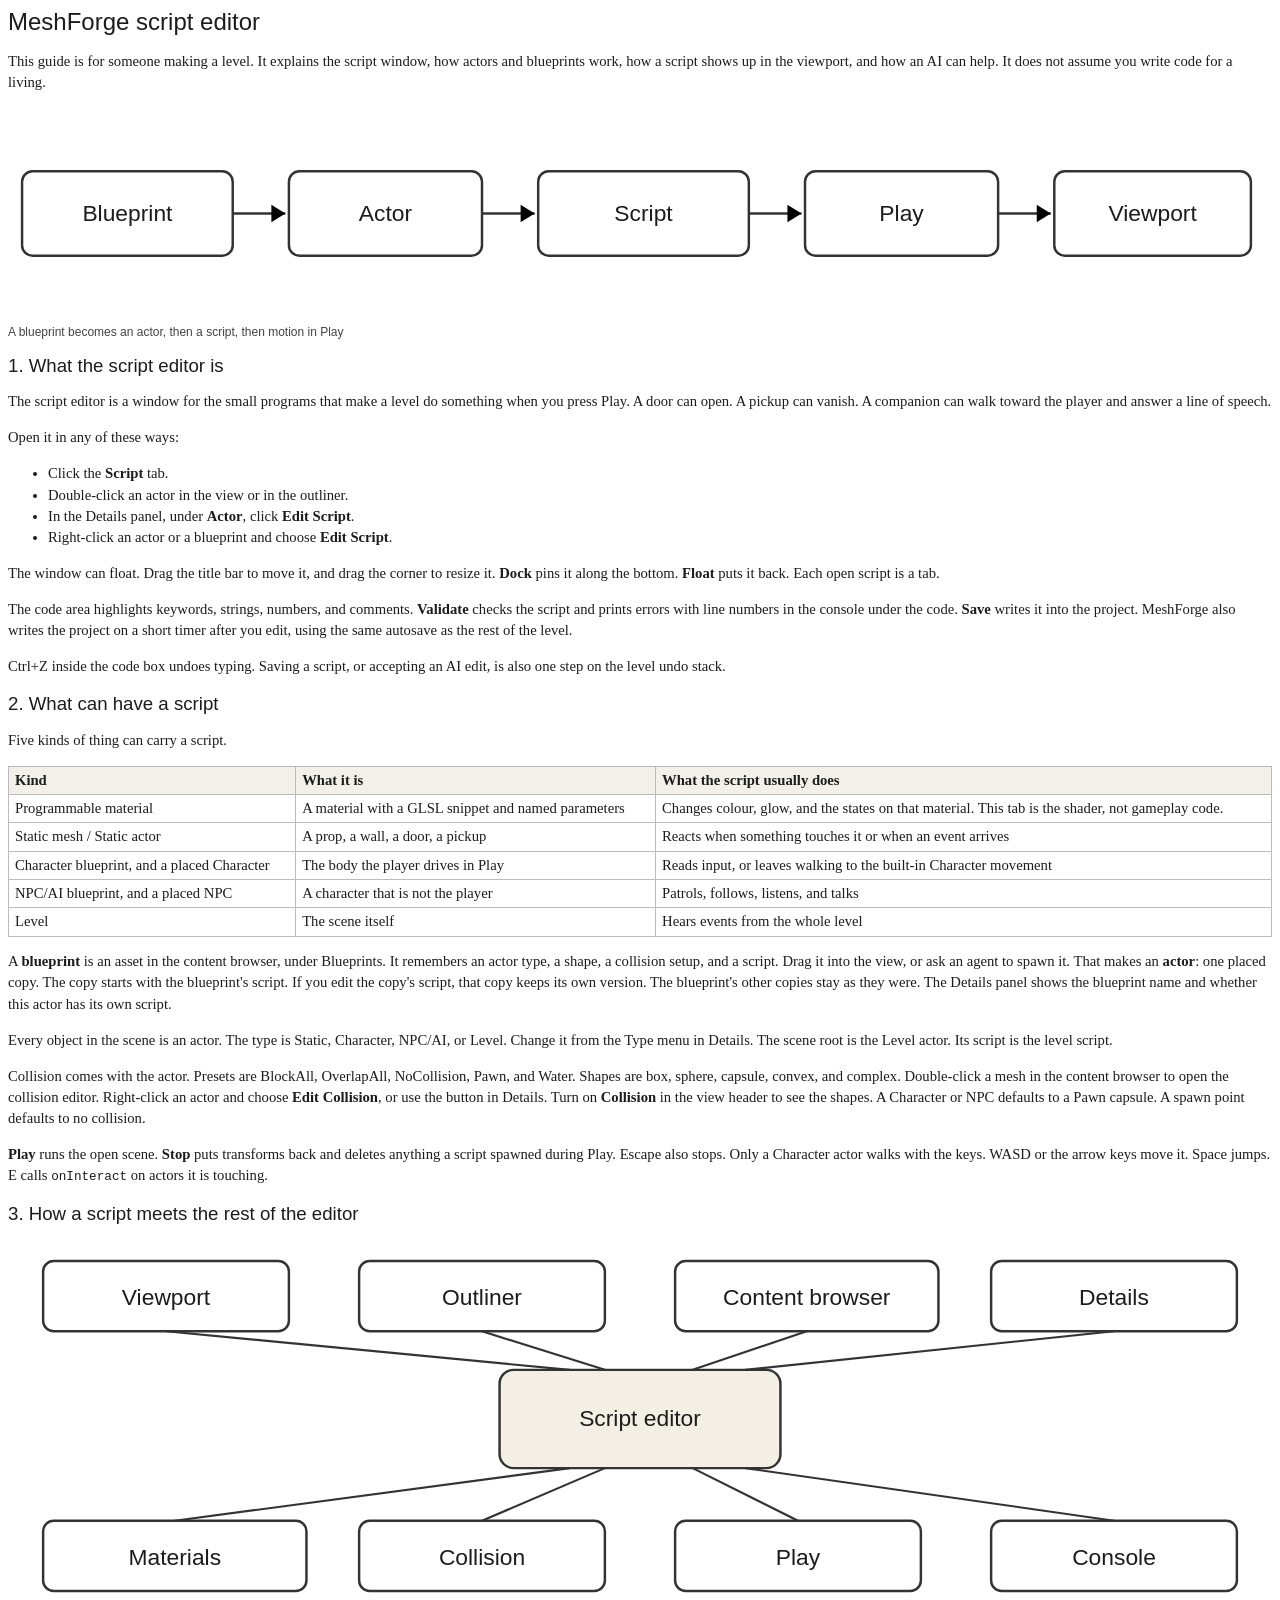
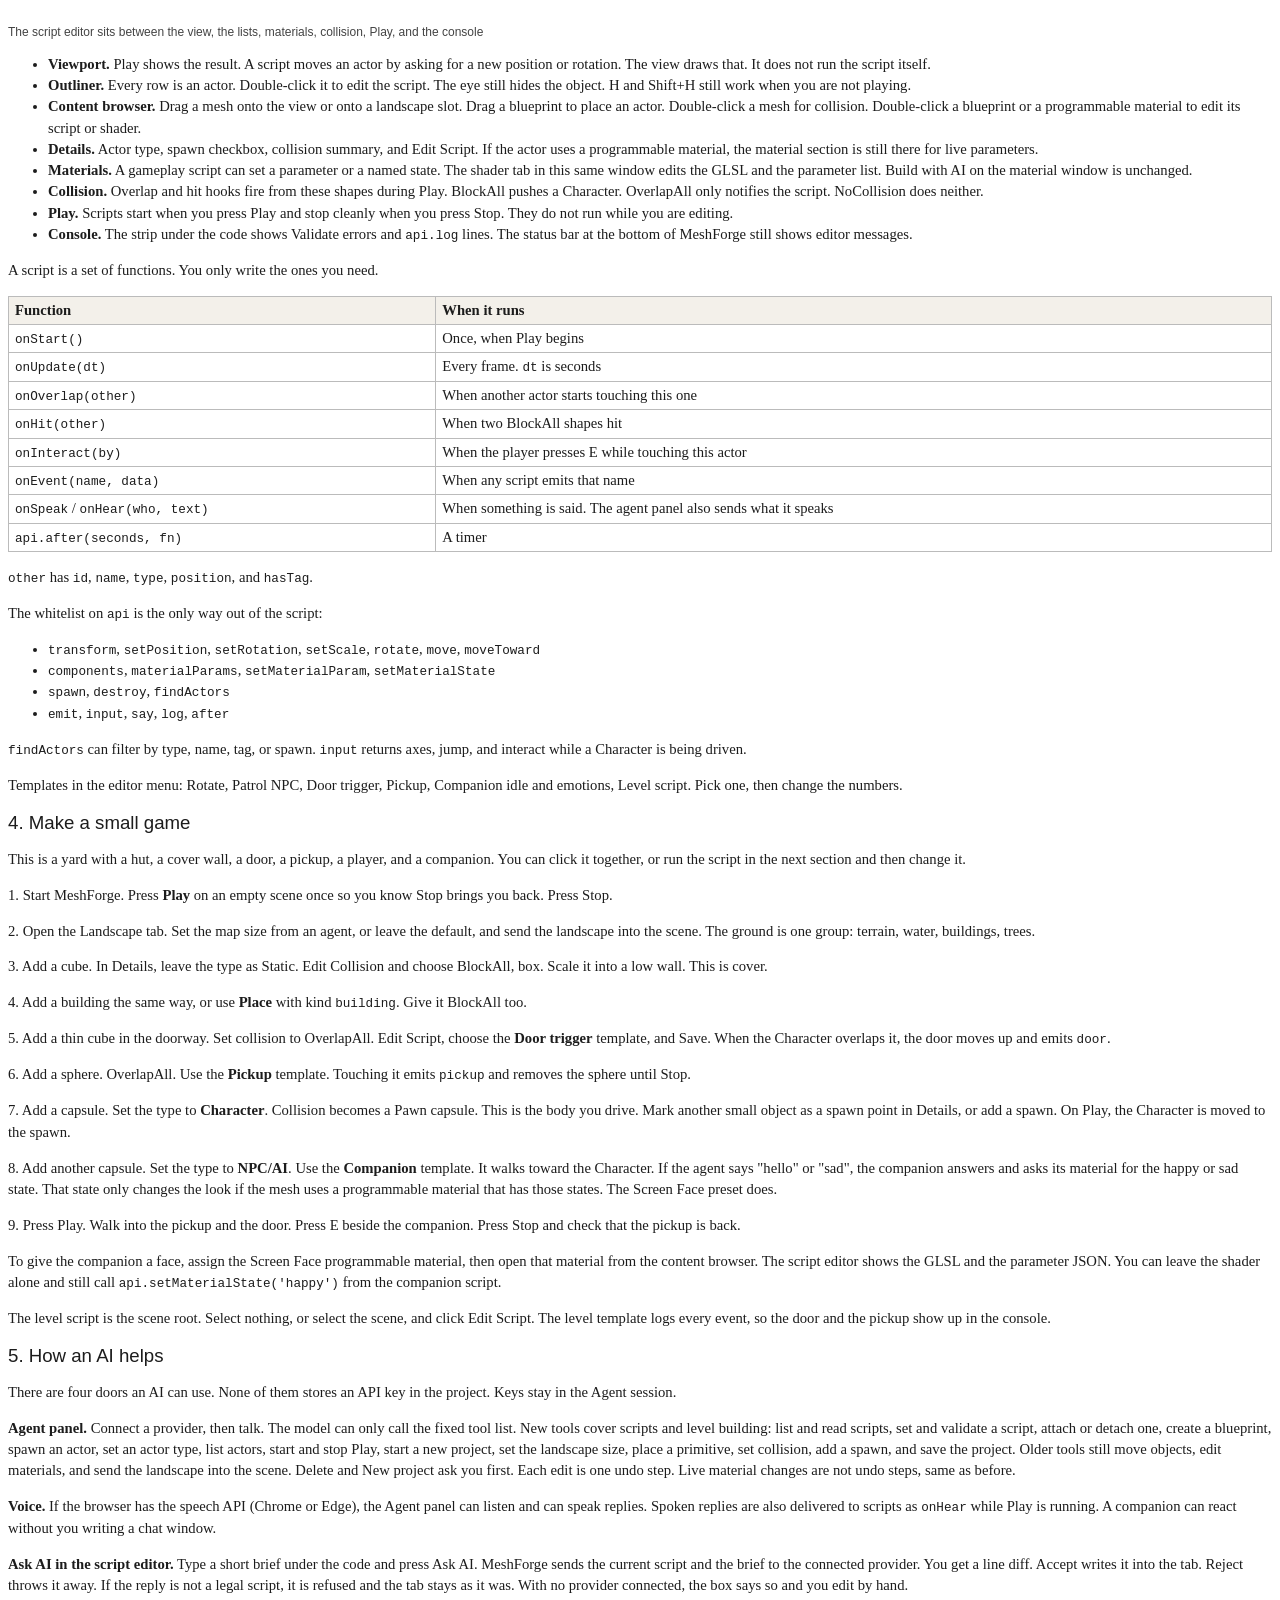
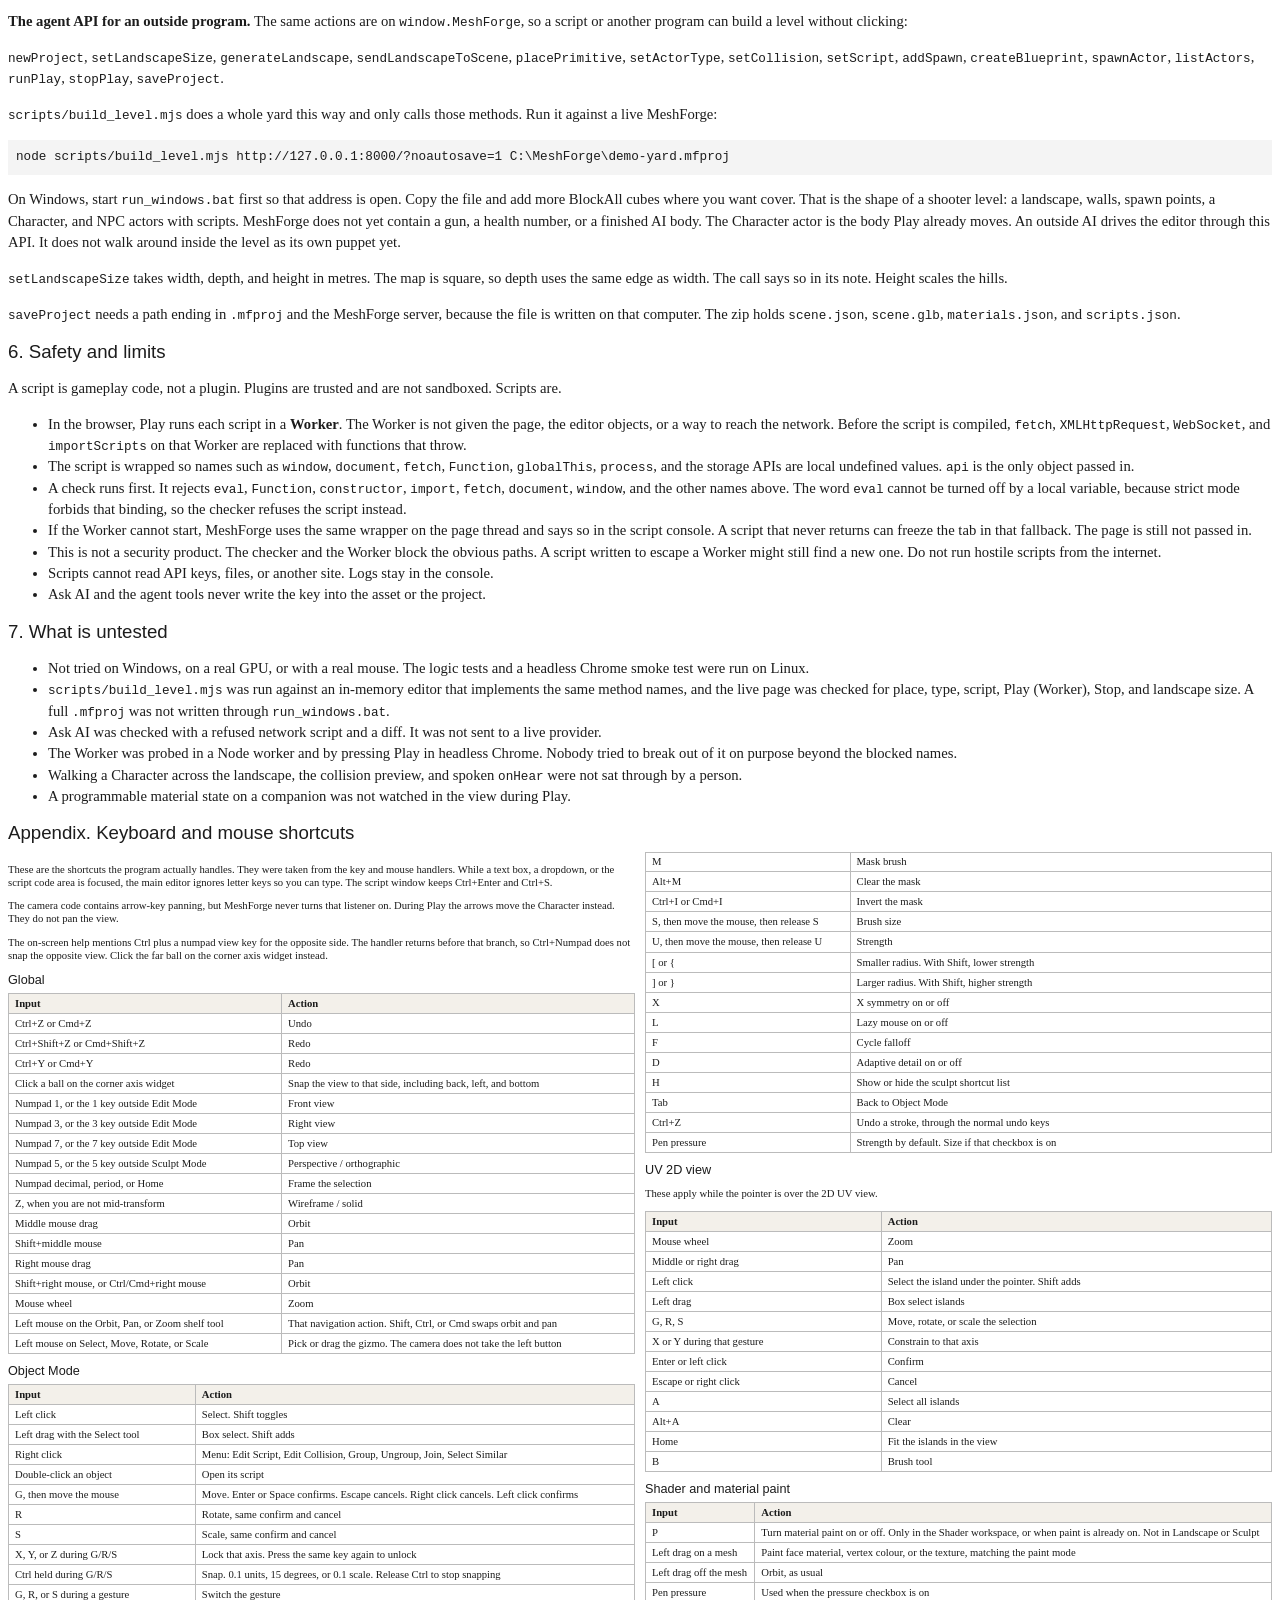
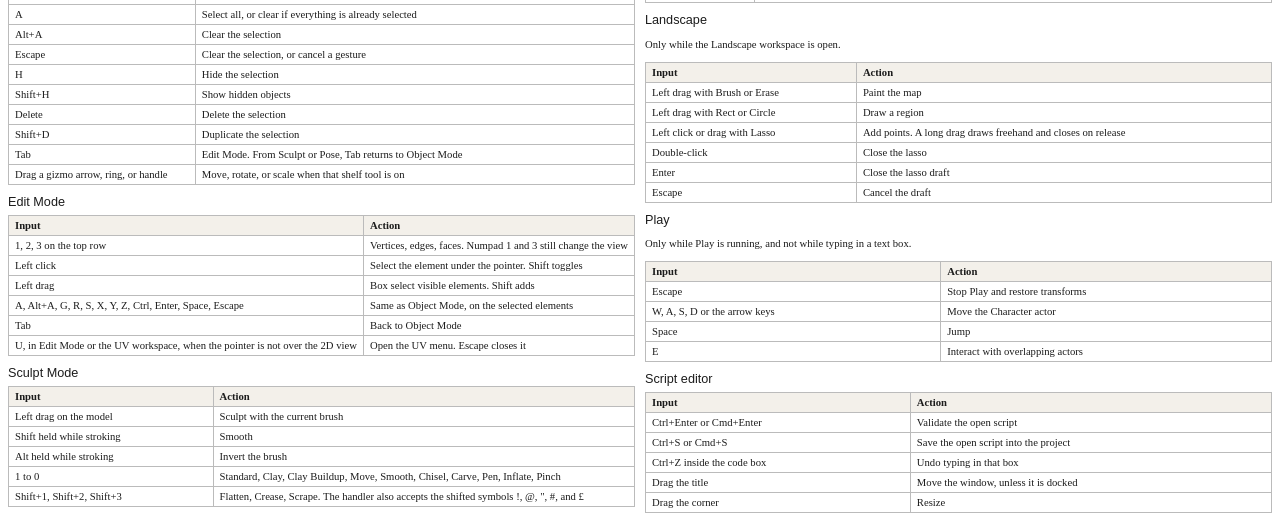
==== meshforge-proto/docs/script-editor-guide.html @ 80028d87 "Add a sandboxed script editor so actors, blueprints, and levels can be scripted. Play runs the scrip" ====
<!doctype html>
<html><head><meta charset="utf-8"><title>MeshForge script editor</title>
<style>
@page { size: A4; margin: 14mm 12mm; }
body { font: 11pt/1.45 Georgia, "Times New Roman", serif; color: #1c1c1c; }
h1 { font: 18pt sans-serif; margin: 0 0 8px; }
h2 { font: 14pt sans-serif; margin: 16px 0 6px; page-break-after: avoid; }
h3 { font: 12pt sans-serif; margin: 10px 0 4px; page-break-after: avoid; }
code, pre { font-family: ui-monospace, monospace; font-size: 9.5pt; }
pre { background: #f4f4f4; padding: 8px; white-space: pre-wrap; }
table { border-collapse: collapse; width: 100%; margin: 6px 0 10px; page-break-inside: avoid; }
th, td { border: 1px solid #bbb; padding: 3px 6px; vertical-align: top; text-align: left; }
th { background: #f3f0ea; }
img { width: 100%; height: auto; }
figure { margin: 8px 0 12px; }
figcaption { font: 9pt sans-serif; color: #444; }
.appendix { page-break-before: always; columns: 2; column-gap: 10px; font-size: 8pt; line-height: 1.22; }
.appendix h1 { column-span: all; font-size: 14pt; }
.appendix h3 { break-after: avoid; font-size: 9.5pt; margin: 6px 0 2px; }
.appendix p, .appendix table { font-size: 8pt; }
.appendix table { page-break-inside: auto; }
.appendix tr { break-inside: avoid; }
</style></head><body><article>
<h1>MeshForge script editor</h1>
<p>This guide is for someone making a level. It explains the script window, how actors and blueprints work, how a script shows up in the viewport, and how an AI can help. It does not assume you write code for a living.</p>
<figure><img src="img/script-flow.svg" alt="A blueprint becomes an actor, then a script, then motion in Play"><figcaption>A blueprint becomes an actor, then a script, then motion in Play</figcaption></figure>
<h2>1. What the script editor is</h2>
<p>The script editor is a window for the small programs that make a level do something when you press Play. A door can open. A pickup can vanish. A companion can walk toward the player and answer a line of speech.</p>
<p>Open it in any of these ways:</p>
<ul>
<li>Click the <strong>Script</strong> tab.</li>
<li>Double-click an actor in the view or in the outliner.</li>
<li>In the Details panel, under <strong>Actor</strong>, click <strong>Edit Script</strong>.</li>
<li>Right-click an actor or a blueprint and choose <strong>Edit Script</strong>.</li>
</ul>
<p>The window can float. Drag the title bar to move it, and drag the corner to resize it. <strong>Dock</strong> pins it along the bottom. <strong>Float</strong> puts it back. Each open script is a tab.</p>
<p>The code area highlights keywords, strings, numbers, and comments. <strong>Validate</strong> checks the script and prints errors with line numbers in the console under the code. <strong>Save</strong> writes it into the project. MeshForge also writes the project on a short timer after you edit, using the same autosave as the rest of the level.</p>
<p>Ctrl+Z inside the code box undoes typing. Saving a script, or accepting an AI edit, is also one step on the level undo stack.</p>
<h2>2. What can have a script</h2>
<p>Five kinds of thing can carry a script.</p>
<table><thead><tr><th>Kind</th><th>What it is</th><th>What the script usually does</th></tr></thead><tbody>
<tr><td>Programmable material</td><td>A material with a GLSL snippet and named parameters</td><td>Changes colour, glow, and the states on that material. This tab is the shader, not gameplay code.</td></tr>
<tr><td>Static mesh / Static actor</td><td>A prop, a wall, a door, a pickup</td><td>Reacts when something touches it or when an event arrives</td></tr>
<tr><td>Character blueprint, and a placed Character</td><td>The body the player drives in Play</td><td>Reads input, or leaves walking to the built-in Character movement</td></tr>
<tr><td>NPC/AI blueprint, and a placed NPC</td><td>A character that is not the player</td><td>Patrols, follows, listens, and talks</td></tr>
<tr><td>Level</td><td>The scene itself</td><td>Hears events from the whole level</td></tr>
</tbody></table>
<p>A <strong>blueprint</strong> is an asset in the content browser, under Blueprints. It remembers an actor type, a shape, a collision setup, and a script. Drag it into the view, or ask an agent to spawn it. That makes an <strong>actor</strong>: one placed copy. The copy starts with the blueprint&#x27;s script. If you edit the copy&#x27;s script, that copy keeps its own version. The blueprint&#x27;s other copies stay as they were. The Details panel shows the blueprint name and whether this actor has its own script.</p>
<p>Every object in the scene is an actor. The type is Static, Character, NPC/AI, or Level. Change it from the Type menu in Details. The scene root is the Level actor. Its script is the level script.</p>
<p>Collision comes with the actor. Presets are BlockAll, OverlapAll, NoCollision, Pawn, and Water. Shapes are box, sphere, capsule, convex, and complex. Double-click a mesh in the content browser to open the collision editor. Right-click an actor and choose <strong>Edit Collision</strong>, or use the button in Details. Turn on <strong>Collision</strong> in the view header to see the shapes. A Character or NPC defaults to a Pawn capsule. A spawn point defaults to no collision.</p>
<p><strong>Play</strong> runs the open scene. <strong>Stop</strong> puts transforms back and deletes anything a script spawned during Play. Escape also stops. Only a Character actor walks with the keys. WASD or the arrow keys move it. Space jumps. E calls <code>onInteract</code> on actors it is touching.</p>
<h2>3. How a script meets the rest of the editor</h2>
<figure><img src="img/script-links.svg" alt="The script editor sits between the view, the lists, materials, collision, Play, and the console"><figcaption>The script editor sits between the view, the lists, materials, collision, Play, and the console</figcaption></figure>
<ul>
<li><strong>Viewport.</strong> Play shows the result. A script moves an actor by asking for a new position or rotation. The view draws that. It does not run the script itself.</li>
<li><strong>Outliner.</strong> Every row is an actor. Double-click it to edit the script. The eye still hides the object. H and Shift+H still work when you are not playing.</li>
<li><strong>Content browser.</strong> Drag a mesh onto the view or onto a landscape slot. Drag a blueprint to place an actor. Double-click a mesh for collision. Double-click a blueprint or a programmable material to edit its script or shader.</li>
<li><strong>Details.</strong> Actor type, spawn checkbox, collision summary, and Edit Script. If the actor uses a programmable material, the material section is still there for live parameters.</li>
<li><strong>Materials.</strong> A gameplay script can set a parameter or a named state. The shader tab in this same window edits the GLSL and the parameter list. Build with AI on the material window is unchanged.</li>
<li><strong>Collision.</strong> Overlap and hit hooks fire from these shapes during Play. BlockAll pushes a Character. OverlapAll only notifies the script. NoCollision does neither.</li>
<li><strong>Play.</strong> Scripts start when you press Play and stop cleanly when you press Stop. They do not run while you are editing.</li>
<li><strong>Console.</strong> The strip under the code shows Validate errors and <code>api.log</code> lines. The status bar at the bottom of MeshForge still shows editor messages.</li>
</ul>
<p>A script is a set of functions. You only write the ones you need.</p>
<table><thead><tr><th>Function</th><th>When it runs</th></tr></thead><tbody>
<tr><td><code>onStart()</code></td><td>Once, when Play begins</td></tr>
<tr><td><code>onUpdate(dt)</code></td><td>Every frame. <code>dt</code> is seconds</td></tr>
<tr><td><code>onOverlap(other)</code></td><td>When another actor starts touching this one</td></tr>
<tr><td><code>onHit(other)</code></td><td>When two BlockAll shapes hit</td></tr>
<tr><td><code>onInteract(by)</code></td><td>When the player presses E while touching this actor</td></tr>
<tr><td><code>onEvent(name, data)</code></td><td>When any script emits that name</td></tr>
<tr><td><code>onSpeak</code> / <code>onHear(who, text)</code></td><td>When something is said. The agent panel also sends what it speaks</td></tr>
<tr><td><code>api.after(seconds, fn)</code></td><td>A timer</td></tr>
</tbody></table>
<p><code>other</code> has <code>id</code>, <code>name</code>, <code>type</code>, <code>position</code>, and <code>hasTag</code>.</p>
<p>The whitelist on <code>api</code> is the only way out of the script:</p>
<ul>
<li><code>transform</code>, <code>setPosition</code>, <code>setRotation</code>, <code>setScale</code>, <code>rotate</code>, <code>move</code>, <code>moveToward</code></li>
<li><code>components</code>, <code>materialParams</code>, <code>setMaterialParam</code>, <code>setMaterialState</code></li>
<li><code>spawn</code>, <code>destroy</code>, <code>findActors</code></li>
<li><code>emit</code>, <code>input</code>, <code>say</code>, <code>log</code>, <code>after</code></li>
</ul>
<p><code>findActors</code> can filter by type, name, tag, or spawn. <code>input</code> returns axes, jump, and interact while a Character is being driven.</p>
<p>Templates in the editor menu: Rotate, Patrol NPC, Door trigger, Pickup, Companion idle and emotions, Level script. Pick one, then change the numbers.</p>
<h2>4. Make a small game</h2>
<p>This is a yard with a hut, a cover wall, a door, a pickup, a player, and a companion. You can click it together, or run the script in the next section and then change it.</p>
<p>1. Start MeshForge. Press <strong>Play</strong> on an empty scene once so you know Stop brings you back. Press Stop.</p>
<p>2. Open the Landscape tab. Set the map size from an agent, or leave the default, and send the landscape into the scene. The ground is one group: terrain, water, buildings, trees.</p>
<p>3. Add a cube. In Details, leave the type as Static. Edit Collision and choose BlockAll, box. Scale it into a low wall. This is cover.</p>
<p>4. Add a building the same way, or use <strong>Place</strong> with kind <code>building</code>. Give it BlockAll too.</p>
<p>5. Add a thin cube in the doorway. Set collision to OverlapAll. Edit Script, choose the <strong>Door trigger</strong> template, and Save. When the Character overlaps it, the door moves up and emits <code>door</code>.</p>
<p>6. Add a sphere. OverlapAll. Use the <strong>Pickup</strong> template. Touching it emits <code>pickup</code> and removes the sphere until Stop.</p>
<p>7. Add a capsule. Set the type to <strong>Character</strong>. Collision becomes a Pawn capsule. This is the body you drive. Mark another small object as a spawn point in Details, or add a spawn. On Play, the Character is moved to the spawn.</p>
<p>8. Add another capsule. Set the type to <strong>NPC/AI</strong>. Use the <strong>Companion</strong> template. It walks toward the Character. If the agent says &quot;hello&quot; or &quot;sad&quot;, the companion answers and asks its material for the happy or sad state. That state only changes the look if the mesh uses a programmable material that has those states. The Screen Face preset does.</p>
<p>9. Press Play. Walk into the pickup and the door. Press E beside the companion. Press Stop and check that the pickup is back.</p>
<p>To give the companion a face, assign the Screen Face programmable material, then open that material from the content browser. The script editor shows the GLSL and the parameter JSON. You can leave the shader alone and still call <code>api.setMaterialState(&#x27;happy&#x27;)</code> from the companion script.</p>
<p>The level script is the scene root. Select nothing, or select the scene, and click Edit Script. The level template logs every event, so the door and the pickup show up in the console.</p>
<h2>5. How an AI helps</h2>
<p>There are four doors an AI can use. None of them stores an API key in the project. Keys stay in the Agent session.</p>
<p><strong>Agent panel.</strong> Connect a provider, then talk. The model can only call the fixed tool list. New tools cover scripts and level building: list and read scripts, set and validate a script, attach or detach one, create a blueprint, spawn an actor, set an actor type, list actors, start and stop Play, start a new project, set the landscape size, place a primitive, set collision, add a spawn, and save the project. Older tools still move objects, edit materials, and send the landscape into the scene. Delete and New project ask you first. Each edit is one undo step. Live material changes are not undo steps, same as before.</p>
<p><strong>Voice.</strong> If the browser has the speech API (Chrome or Edge), the Agent panel can listen and can speak replies. Spoken replies are also delivered to scripts as <code>onHear</code> while Play is running. A companion can react without you writing a chat window.</p>
<p><strong>Ask AI in the script editor.</strong> Type a short brief under the code and press Ask AI. MeshForge sends the current script and the brief to the connected provider. You get a line diff. Accept writes it into the tab. Reject throws it away. If the reply is not a legal script, it is refused and the tab stays as it was. With no provider connected, the box says so and you edit by hand.</p>
<p><strong>The agent API for an outside program.</strong> The same actions are on <code>window.MeshForge</code>, so a script or another program can build a level without clicking:</p>
<p><code>newProject</code>, <code>setLandscapeSize</code>, <code>generateLandscape</code>, <code>sendLandscapeToScene</code>, <code>placePrimitive</code>, <code>setActorType</code>, <code>setCollision</code>, <code>setScript</code>, <code>addSpawn</code>, <code>createBlueprint</code>, <code>spawnActor</code>, <code>listActors</code>, <code>runPlay</code>, <code>stopPlay</code>, <code>saveProject</code>.</p>
<p><code>scripts/build_level.mjs</code> does a whole yard this way and only calls those methods. Run it against a live MeshForge:</p>
<pre>
node scripts/build_level.mjs http://127.0.0.1:8000/?noautosave=1 C:\MeshForge\demo-yard.mfproj
</pre>
<p>On Windows, start <code>run_windows.bat</code> first so that address is open. Copy the file and add more BlockAll cubes where you want cover. That is the shape of a shooter level: a landscape, walls, spawn points, a Character, and NPC actors with scripts. MeshForge does not yet contain a gun, a health number, or a finished AI body. The Character actor is the body Play already moves. An outside AI drives the editor through this API. It does not walk around inside the level as its own puppet yet.</p>
<p><code>setLandscapeSize</code> takes width, depth, and height in metres. The map is square, so depth uses the same edge as width. The call says so in its note. Height scales the hills.</p>
<p><code>saveProject</code> needs a path ending in <code>.mfproj</code> and the MeshForge server, because the file is written on that computer. The zip holds <code>scene.json</code>, <code>scene.glb</code>, <code>materials.json</code>, and <code>scripts.json</code>.</p>
<h2>6. Safety and limits</h2>
<p>A script is gameplay code, not a plugin. Plugins are trusted and are not sandboxed. Scripts are.</p>
<ul>
<li>In the browser, Play runs each script in a <strong>Worker</strong>. The Worker is not given the page, the editor objects, or a way to reach the network. Before the script is compiled, <code>fetch</code>, <code>XMLHttpRequest</code>, <code>WebSocket</code>, and <code>importScripts</code> on that Worker are replaced with functions that throw.</li>
<li>The script is wrapped so names such as <code>window</code>, <code>document</code>, <code>fetch</code>, <code>Function</code>, <code>globalThis</code>, <code>process</code>, and the storage APIs are local undefined values. <code>api</code> is the only object passed in.</li>
<li>A check runs first. It rejects <code>eval</code>, <code>Function</code>, <code>constructor</code>, <code>import</code>, <code>fetch</code>, <code>document</code>, <code>window</code>, and the other names above. The word <code>eval</code> cannot be turned off by a local variable, because strict mode forbids that binding, so the checker refuses the script instead.</li>
<li>If the Worker cannot start, MeshForge uses the same wrapper on the page thread and says so in the script console. A script that never returns can freeze the tab in that fallback. The page is still not passed in.</li>
<li>This is not a security product. The checker and the Worker block the obvious paths. A script written to escape a Worker might still find a new one. Do not run hostile scripts from the internet.</li>
<li>Scripts cannot read API keys, files, or another site. Logs stay in the console.</li>
<li>Ask AI and the agent tools never write the key into the asset or the project.</li>
</ul>
<h2>7. What is untested</h2>
<ul>
<li>Not tried on Windows, on a real GPU, or with a real mouse. The logic tests and a headless Chrome smoke test were run on Linux.</li>
<li><code>scripts/build_level.mjs</code> was run against an in-memory editor that implements the same method names, and the live page was checked for place, type, script, Play (Worker), Stop, and landscape size. A full <code>.mfproj</code> was not written through <code>run_windows.bat</code>.</li>
<li>Ask AI was checked with a refused network script and a diff. It was not sent to a live provider.</li>
<li>The Worker was probed in a Node worker and by pressing Play in headless Chrome. Nobody tried to break out of it on purpose beyond the blocked names.</li>
<li>Walking a Character across the landscape, the collision preview, and spoken <code>onHear</code> were not sat through by a person.</li>
<li>A programmable material state on a companion was not watched in the view during Play.</li>
</ul>
</article><article class="appendix">
<h1>Appendix. Keyboard and mouse shortcuts</h1>
<p>These are the shortcuts the program actually handles. They were taken from the key and mouse handlers. While a text box, a dropdown, or the script code area is focused, the main editor ignores letter keys so you can type. The script window keeps Ctrl+Enter and Ctrl+S.</p>
<p>The camera code contains arrow-key panning, but MeshForge never turns that listener on. During Play the arrows move the Character instead. They do not pan the view.</p>
<p>The on-screen help mentions Ctrl plus a numpad view key for the opposite side. The handler returns before that branch, so Ctrl+Numpad does not snap the opposite view. Click the far ball on the corner axis widget instead.</p>
<h3>Global</h3>
<table><thead><tr><th>Input</th><th>Action</th></tr></thead><tbody>
<tr><td>Ctrl+Z or Cmd+Z</td><td>Undo</td></tr>
<tr><td>Ctrl+Shift+Z or Cmd+Shift+Z</td><td>Redo</td></tr>
<tr><td>Ctrl+Y or Cmd+Y</td><td>Redo</td></tr>
<tr><td>Click a ball on the corner axis widget</td><td>Snap the view to that side, including back, left, and bottom</td></tr>
<tr><td>Numpad 1, or the 1 key outside Edit Mode</td><td>Front view</td></tr>
<tr><td>Numpad 3, or the 3 key outside Edit Mode</td><td>Right view</td></tr>
<tr><td>Numpad 7, or the 7 key outside Edit Mode</td><td>Top view</td></tr>
<tr><td>Numpad 5, or the 5 key outside Sculpt Mode</td><td>Perspective / orthographic</td></tr>
<tr><td>Numpad decimal, period, or Home</td><td>Frame the selection</td></tr>
<tr><td>Z, when you are not mid-transform</td><td>Wireframe / solid</td></tr>
<tr><td>Middle mouse drag</td><td>Orbit</td></tr>
<tr><td>Shift+middle mouse</td><td>Pan</td></tr>
<tr><td>Right mouse drag</td><td>Pan</td></tr>
<tr><td>Shift+right mouse, or Ctrl/Cmd+right mouse</td><td>Orbit</td></tr>
<tr><td>Mouse wheel</td><td>Zoom</td></tr>
<tr><td>Left mouse on the Orbit, Pan, or Zoom shelf tool</td><td>That navigation action. Shift, Ctrl, or Cmd swaps orbit and pan</td></tr>
<tr><td>Left mouse on Select, Move, Rotate, or Scale</td><td>Pick or drag the gizmo. The camera does not take the left button</td></tr>
</tbody></table>
<h3>Object Mode</h3>
<table><thead><tr><th>Input</th><th>Action</th></tr></thead><tbody>
<tr><td>Left click</td><td>Select. Shift toggles</td></tr>
<tr><td>Left drag with the Select tool</td><td>Box select. Shift adds</td></tr>
<tr><td>Right click</td><td>Menu: Edit Script, Edit Collision, Group, Ungroup, Join, Select Similar</td></tr>
<tr><td>Double-click an object</td><td>Open its script</td></tr>
<tr><td>G, then move the mouse</td><td>Move. Enter or Space confirms. Escape cancels. Right click cancels. Left click confirms</td></tr>
<tr><td>R</td><td>Rotate, same confirm and cancel</td></tr>
<tr><td>S</td><td>Scale, same confirm and cancel</td></tr>
<tr><td>X, Y, or Z during G/R/S</td><td>Lock that axis. Press the same key again to unlock</td></tr>
<tr><td>Ctrl held during G/R/S</td><td>Snap. 0.1 units, 15 degrees, or 0.1 scale. Release Ctrl to stop snapping</td></tr>
<tr><td>G, R, or S during a gesture</td><td>Switch the gesture</td></tr>
<tr><td>A</td><td>Select all, or clear if everything is already selected</td></tr>
<tr><td>Alt+A</td><td>Clear the selection</td></tr>
<tr><td>Escape</td><td>Clear the selection, or cancel a gesture</td></tr>
<tr><td>H</td><td>Hide the selection</td></tr>
<tr><td>Shift+H</td><td>Show hidden objects</td></tr>
<tr><td>Delete</td><td>Delete the selection</td></tr>
<tr><td>Shift+D</td><td>Duplicate the selection</td></tr>
<tr><td>Tab</td><td>Edit Mode. From Sculpt or Pose, Tab returns to Object Mode</td></tr>
<tr><td>Drag a gizmo arrow, ring, or handle</td><td>Move, rotate, or scale when that shelf tool is on</td></tr>
</tbody></table>
<h3>Edit Mode</h3>
<table><thead><tr><th>Input</th><th>Action</th></tr></thead><tbody>
<tr><td>1, 2, 3 on the top row</td><td>Vertices, edges, faces. Numpad 1 and 3 still change the view</td></tr>
<tr><td>Left click</td><td>Select the element under the pointer. Shift toggles</td></tr>
<tr><td>Left drag</td><td>Box select visible elements. Shift adds</td></tr>
<tr><td>A, Alt+A, G, R, S, X, Y, Z, Ctrl, Enter, Space, Escape</td><td>Same as Object Mode, on the selected elements</td></tr>
<tr><td>Tab</td><td>Back to Object Mode</td></tr>
<tr><td>U, in Edit Mode or the UV workspace, when the pointer is not over the 2D view</td><td>Open the UV menu. Escape closes it</td></tr>
</tbody></table>
<h3>Sculpt Mode</h3>
<table><thead><tr><th>Input</th><th>Action</th></tr></thead><tbody>
<tr><td>Left drag on the model</td><td>Sculpt with the current brush</td></tr>
<tr><td>Shift held while stroking</td><td>Smooth</td></tr>
<tr><td>Alt held while stroking</td><td>Invert the brush</td></tr>
<tr><td>1 to 0</td><td>Standard, Clay, Clay Buildup, Move, Smooth, Chisel, Carve, Pen, Inflate, Pinch</td></tr>
<tr><td>Shift+1, Shift+2, Shift+3</td><td>Flatten, Crease, Scrape. The handler also accepts the shifted symbols !, @, &quot;, #, and £</td></tr>
<tr><td>M</td><td>Mask brush</td></tr>
<tr><td>Alt+M</td><td>Clear the mask</td></tr>
<tr><td>Ctrl+I or Cmd+I</td><td>Invert the mask</td></tr>
<tr><td>S, then move the mouse, then release S</td><td>Brush size</td></tr>
<tr><td>U, then move the mouse, then release U</td><td>Strength</td></tr>
<tr><td>[ or {</td><td>Smaller radius. With Shift, lower strength</td></tr>
<tr><td>] or }</td><td>Larger radius. With Shift, higher strength</td></tr>
<tr><td>X</td><td>X symmetry on or off</td></tr>
<tr><td>L</td><td>Lazy mouse on or off</td></tr>
<tr><td>F</td><td>Cycle falloff</td></tr>
<tr><td>D</td><td>Adaptive detail on or off</td></tr>
<tr><td>H</td><td>Show or hide the sculpt shortcut list</td></tr>
<tr><td>Tab</td><td>Back to Object Mode</td></tr>
<tr><td>Ctrl+Z</td><td>Undo a stroke, through the normal undo keys</td></tr>
<tr><td>Pen pressure</td><td>Strength by default. Size if that checkbox is on</td></tr>
</tbody></table>
<h3>UV 2D view</h3>
<p>These apply while the pointer is over the 2D UV view.</p>
<table><thead><tr><th>Input</th><th>Action</th></tr></thead><tbody>
<tr><td>Mouse wheel</td><td>Zoom</td></tr>
<tr><td>Middle or right drag</td><td>Pan</td></tr>
<tr><td>Left click</td><td>Select the island under the pointer. Shift adds</td></tr>
<tr><td>Left drag</td><td>Box select islands</td></tr>
<tr><td>G, R, S</td><td>Move, rotate, or scale the selection</td></tr>
<tr><td>X or Y during that gesture</td><td>Constrain to that axis</td></tr>
<tr><td>Enter or left click</td><td>Confirm</td></tr>
<tr><td>Escape or right click</td><td>Cancel</td></tr>
<tr><td>A</td><td>Select all islands</td></tr>
<tr><td>Alt+A</td><td>Clear</td></tr>
<tr><td>Home</td><td>Fit the islands in the view</td></tr>
<tr><td>B</td><td>Brush tool</td></tr>
</tbody></table>
<h3>Shader and material paint</h3>
<table><thead><tr><th>Input</th><th>Action</th></tr></thead><tbody>
<tr><td>P</td><td>Turn material paint on or off. Only in the Shader workspace, or when paint is already on. Not in Landscape or Sculpt</td></tr>
<tr><td>Left drag on a mesh</td><td>Paint face material, vertex colour, or the texture, matching the paint mode</td></tr>
<tr><td>Left drag off the mesh</td><td>Orbit, as usual</td></tr>
<tr><td>Pen pressure</td><td>Used when the pressure checkbox is on</td></tr>
</tbody></table>
<h3>Landscape</h3>
<p>Only while the Landscape workspace is open.</p>
<table><thead><tr><th>Input</th><th>Action</th></tr></thead><tbody>
<tr><td>Left drag with Brush or Erase</td><td>Paint the map</td></tr>
<tr><td>Left drag with Rect or Circle</td><td>Draw a region</td></tr>
<tr><td>Left click or drag with Lasso</td><td>Add points. A long drag draws freehand and closes on release</td></tr>
<tr><td>Double-click</td><td>Close the lasso</td></tr>
<tr><td>Enter</td><td>Close the lasso draft</td></tr>
<tr><td>Escape</td><td>Cancel the draft</td></tr>
</tbody></table>
<h3>Play</h3>
<p>Only while Play is running, and not while typing in a text box.</p>
<table><thead><tr><th>Input</th><th>Action</th></tr></thead><tbody>
<tr><td>Escape</td><td>Stop Play and restore transforms</td></tr>
<tr><td>W, A, S, D or the arrow keys</td><td>Move the Character actor</td></tr>
<tr><td>Space</td><td>Jump</td></tr>
<tr><td>E</td><td>Interact with overlapping actors</td></tr>
</tbody></table>
<h3>Script editor</h3>
<table><thead><tr><th>Input</th><th>Action</th></tr></thead><tbody>
<tr><td>Ctrl+Enter or Cmd+Enter</td><td>Validate the open script</td></tr>
<tr><td>Ctrl+S or Cmd+S</td><td>Save the open script into the project</td></tr>
<tr><td>Ctrl+Z inside the code box</td><td>Undo typing in that box</td></tr>
<tr><td>Drag the title</td><td>Move the window, unless it is docked</td></tr>
<tr><td>Drag the corner</td><td>Resize</td></tr>
</tbody></table>
</article></body></html>
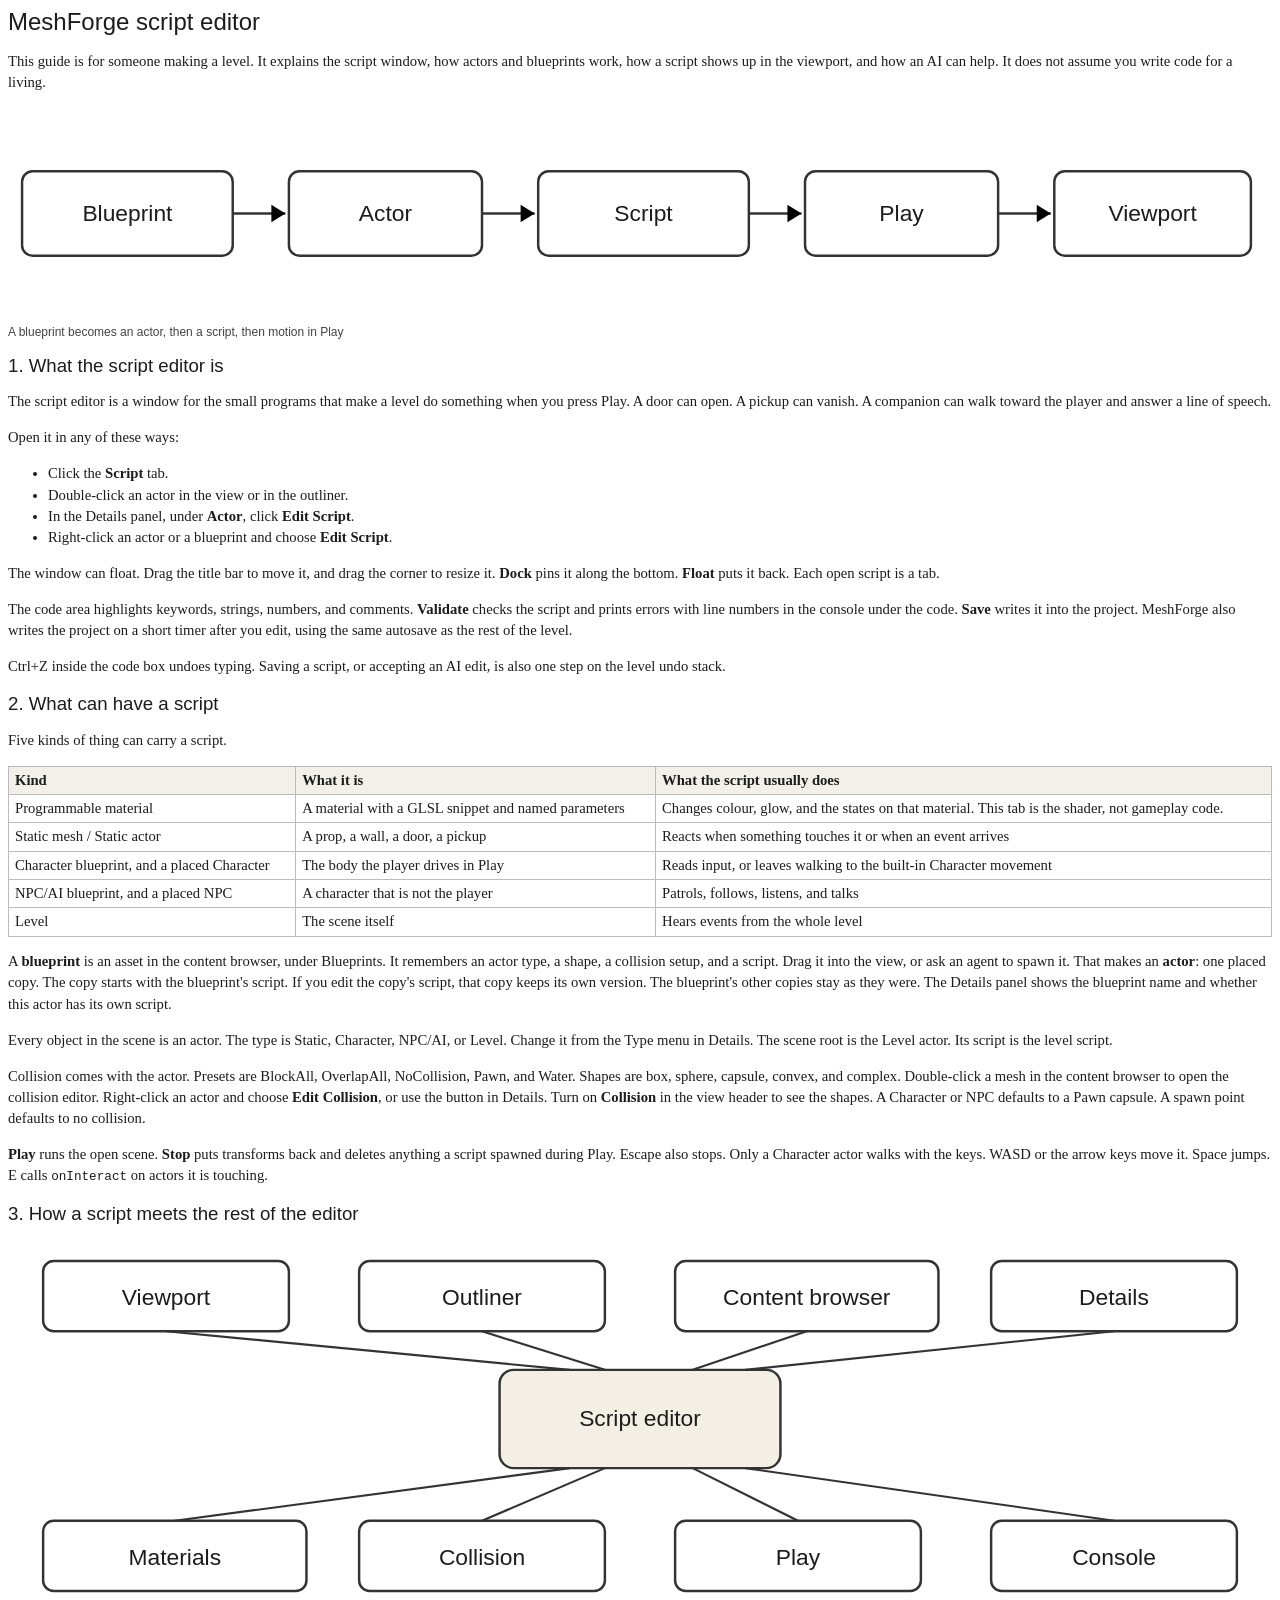
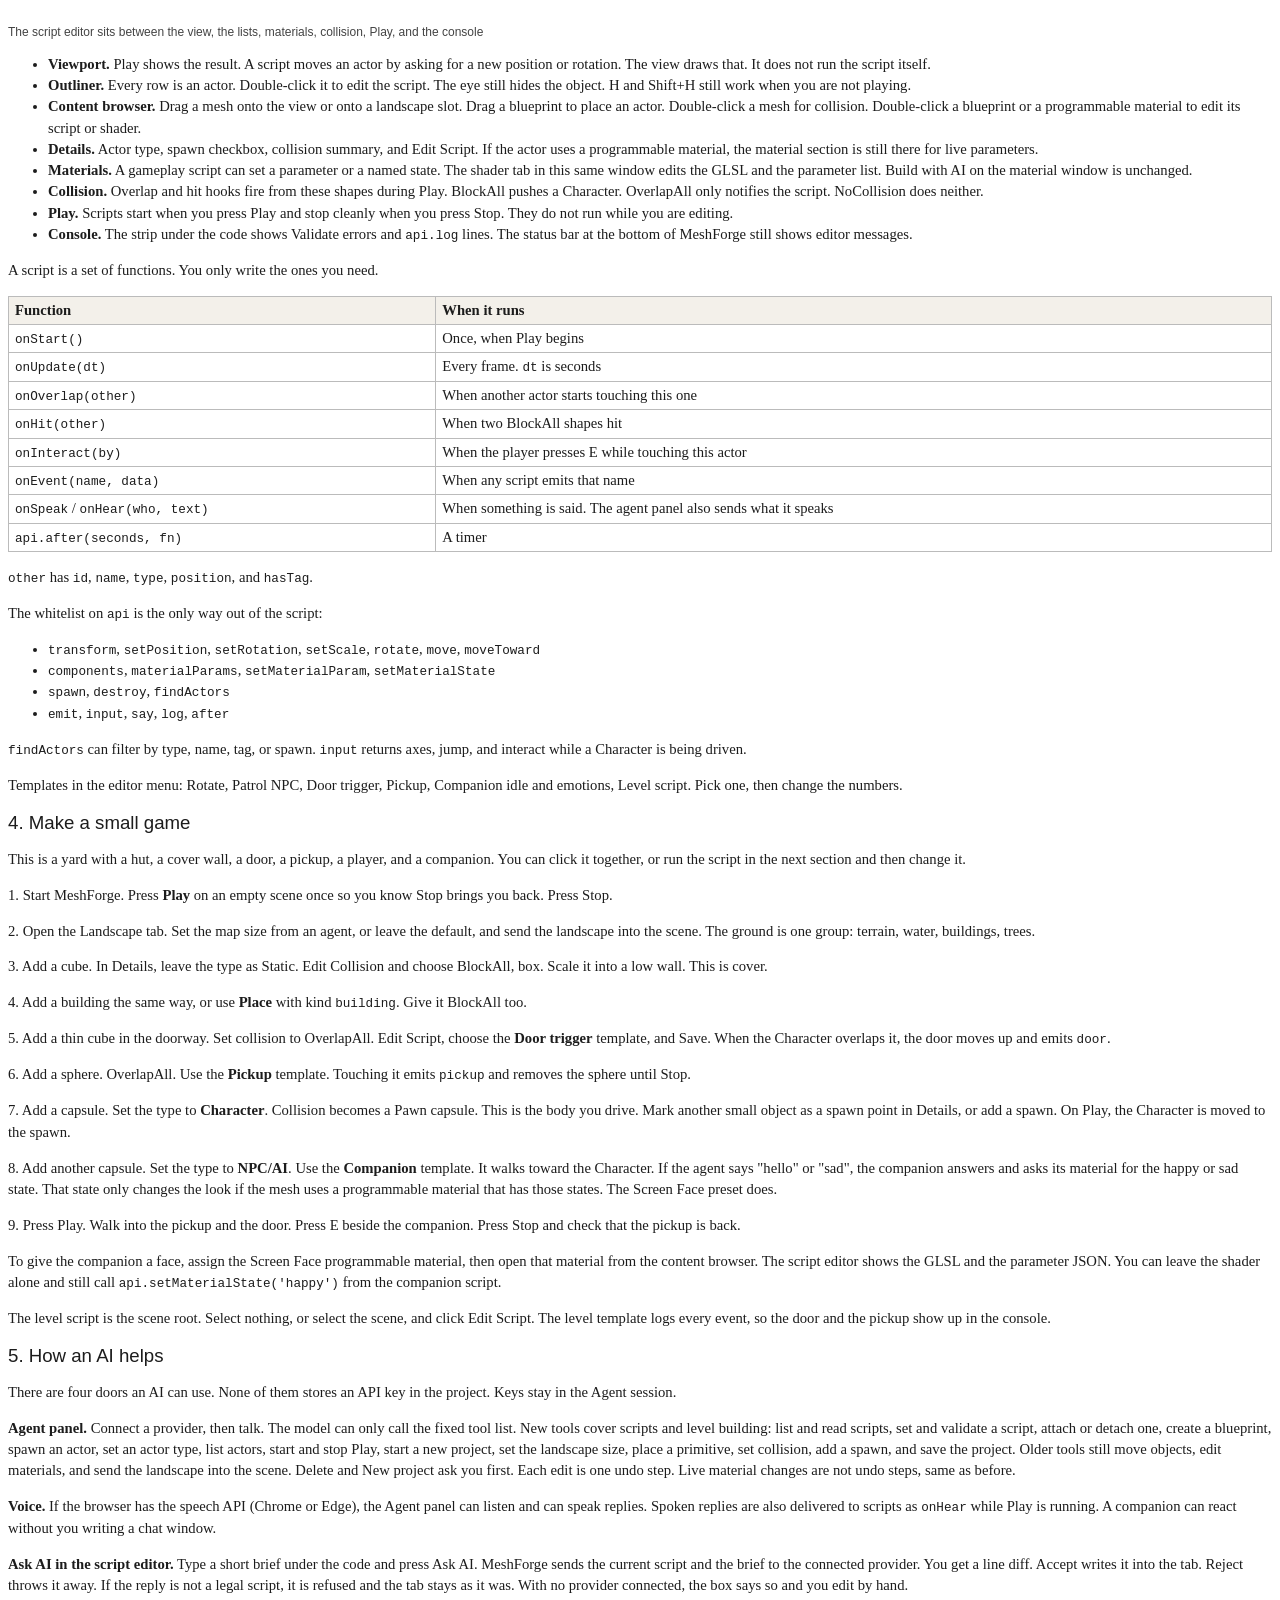
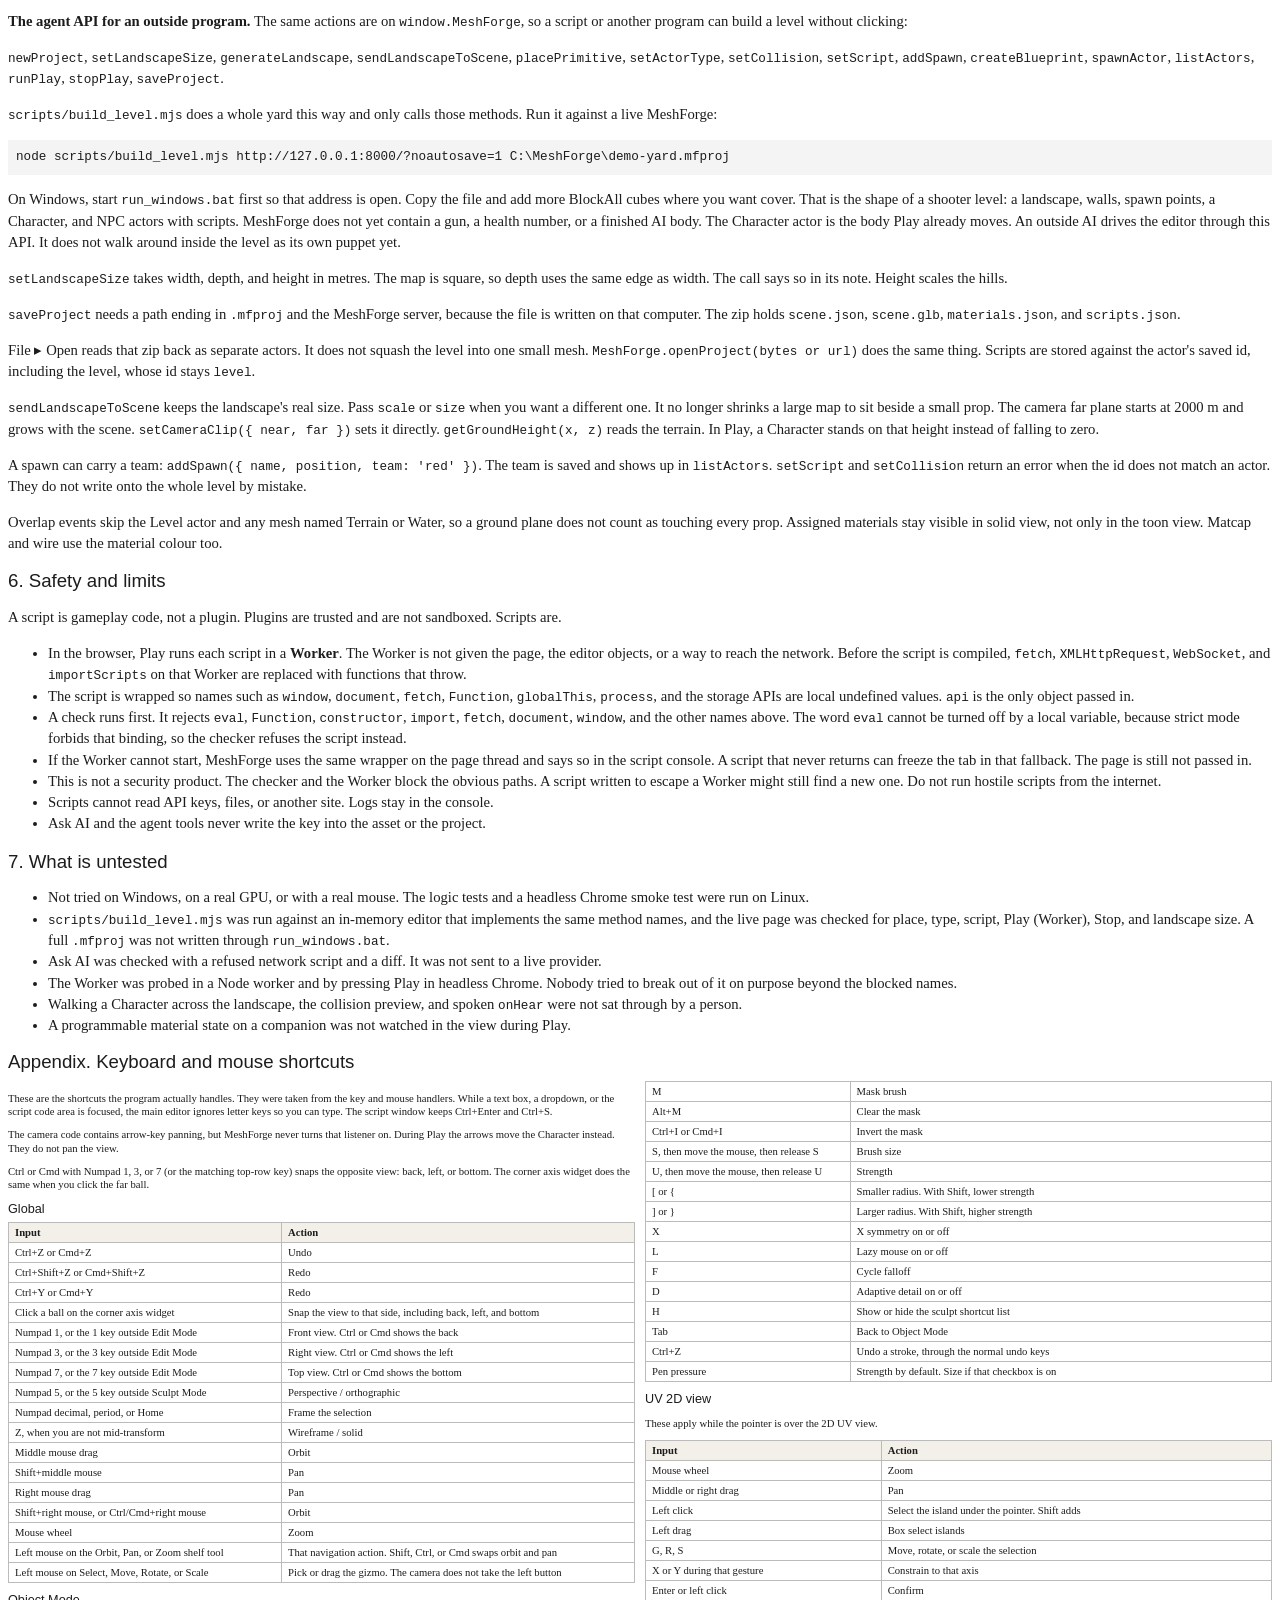
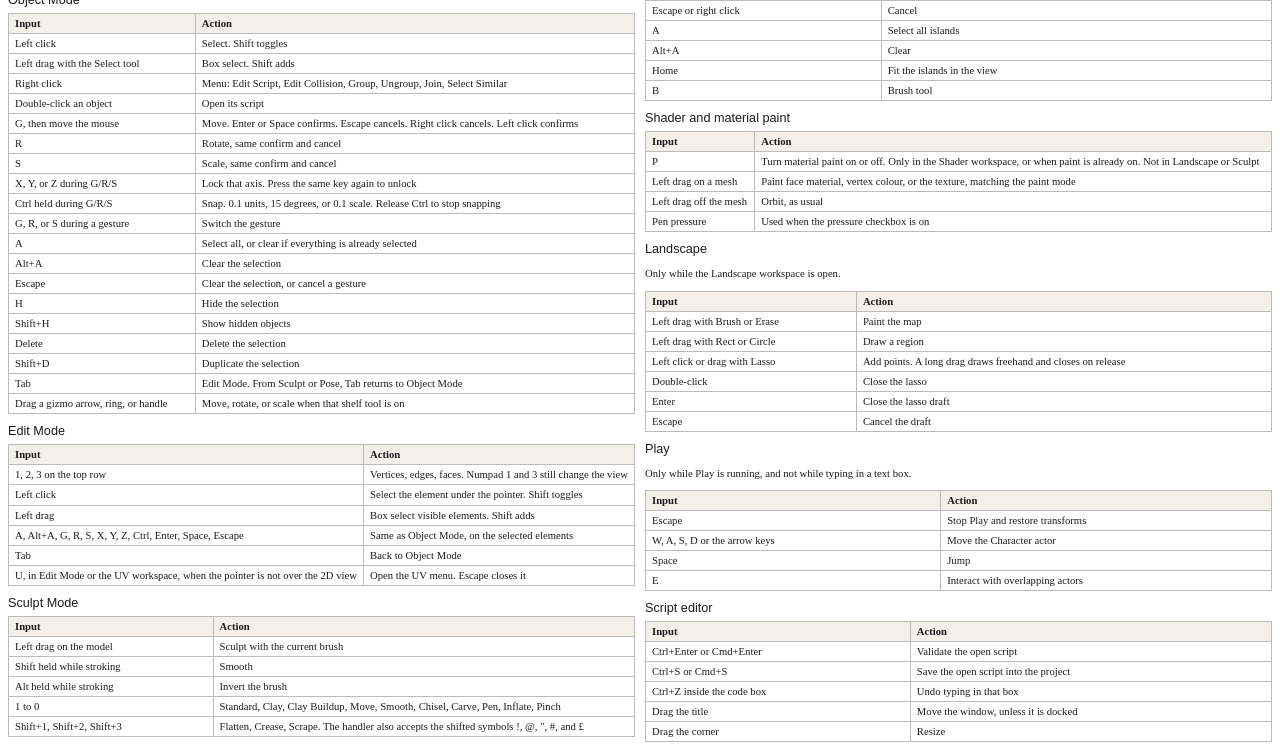
==== commit a4521429: "Fix project reload, Play overlap, and large-level camera and landscape size. Opening a project keeps" ====
--- a/meshforge-proto/docs/script-editor-guide.html
+++ b/meshforge-proto/docs/script-editor-guide.html
@@ -1,14 +1,13 @@
-<!doctype html>
-<html><head><meta charset="utf-8"><title>MeshForge script editor</title>
+<!doctype html><html><head><meta charset="utf-8"><title>MeshForge script editor</title>
 <style>
 @page { size: A4; margin: 14mm 12mm; }
 body { font: 11pt/1.45 Georgia, "Times New Roman", serif; color: #1c1c1c; }
 h1 { font: 18pt sans-serif; margin: 0 0 8px; }
-h2 { font: 14pt sans-serif; margin: 16px 0 6px; page-break-after: avoid; }
-h3 { font: 12pt sans-serif; margin: 10px 0 4px; page-break-after: avoid; }
+h2 { font: 14pt sans-serif; margin: 16px 0 6px; }
+h3 { font: 12pt sans-serif; margin: 10px 0 4px; }
 code, pre { font-family: ui-monospace, monospace; font-size: 9.5pt; }
 pre { background: #f4f4f4; padding: 8px; white-space: pre-wrap; }
-table { border-collapse: collapse; width: 100%; margin: 6px 0 10px; page-break-inside: avoid; }
+table { border-collapse: collapse; width: 100%; margin: 6px 0 10px; }
 th, td { border: 1px solid #bbb; padding: 3px 6px; vertical-align: top; text-align: left; }
 th { background: #f3f0ea; }
 img { width: 100%; height: auto; }
@@ -16,10 +15,8 @@
 figcaption { font: 9pt sans-serif; color: #444; }
 .appendix { page-break-before: always; columns: 2; column-gap: 10px; font-size: 8pt; line-height: 1.22; }
 .appendix h1 { column-span: all; font-size: 14pt; }
-.appendix h3 { break-after: avoid; font-size: 9.5pt; margin: 6px 0 2px; }
+.appendix h3 { font-size: 9.5pt; margin: 6px 0 2px; }
 .appendix p, .appendix table { font-size: 8pt; }
-.appendix table { page-break-inside: auto; }
-.appendix tr { break-inside: avoid; }
 </style></head><body><article>
 <h1>MeshForge script editor</h1>
 <p>This guide is for someone making a level. It explains the script window, how actors and blueprints work, how a script shows up in the viewport, and how an AI can help. It does not assume you write code for a living.</p>
@@ -109,6 +106,10 @@
 <p>On Windows, start <code>run_windows.bat</code> first so that address is open. Copy the file and add more BlockAll cubes where you want cover. That is the shape of a shooter level: a landscape, walls, spawn points, a Character, and NPC actors with scripts. MeshForge does not yet contain a gun, a health number, or a finished AI body. The Character actor is the body Play already moves. An outside AI drives the editor through this API. It does not walk around inside the level as its own puppet yet.</p>
 <p><code>setLandscapeSize</code> takes width, depth, and height in metres. The map is square, so depth uses the same edge as width. The call says so in its note. Height scales the hills.</p>
 <p><code>saveProject</code> needs a path ending in <code>.mfproj</code> and the MeshForge server, because the file is written on that computer. The zip holds <code>scene.json</code>, <code>scene.glb</code>, <code>materials.json</code>, and <code>scripts.json</code>.</p>
+<p>File ▸ Open reads that zip back as separate actors. It does not squash the level into one small mesh. <code>MeshForge.openProject(bytes or url)</code> does the same thing. Scripts are stored against the actor&#x27;s saved id, including the level, whose id stays <code>level</code>.</p>
+<p><code>sendLandscapeToScene</code> keeps the landscape&#x27;s real size. Pass <code>scale</code> or <code>size</code> when you want a different one. It no longer shrinks a large map to sit beside a small prop. The camera far plane starts at 2000 m and grows with the scene. <code>setCameraClip({ near, far })</code> sets it directly. <code>getGroundHeight(x, z)</code> reads the terrain. In Play, a Character stands on that height instead of falling to zero.</p>
+<p>A spawn can carry a team: <code>addSpawn({ name, position, team: &#x27;red&#x27; })</code>. The team is saved and shows up in <code>listActors</code>. <code>setScript</code> and <code>setCollision</code> return an error when the id does not match an actor. They do not write onto the whole level by mistake.</p>
+<p>Overlap events skip the Level actor and any mesh named Terrain or Water, so a ground plane does not count as touching every prop. Assigned materials stay visible in solid view, not only in the toon view. Matcap and wire use the material colour too.</p>
 <h2>6. Safety and limits</h2>
 <p>A script is gameplay code, not a plugin. Plugins are trusted and are not sandboxed. Scripts are.</p>
 <ul>
@@ -129,20 +130,19 @@
 <li>Walking a Character across the landscape, the collision preview, and spoken <code>onHear</code> were not sat through by a person.</li>
 <li>A programmable material state on a companion was not watched in the view during Play.</li>
 </ul>
-</article><article class="appendix">
-<h1>Appendix. Keyboard and mouse shortcuts</h1>
+</article><article class="appendix"><h1>Appendix. Keyboard and mouse shortcuts</h1>
 <p>These are the shortcuts the program actually handles. They were taken from the key and mouse handlers. While a text box, a dropdown, or the script code area is focused, the main editor ignores letter keys so you can type. The script window keeps Ctrl+Enter and Ctrl+S.</p>
 <p>The camera code contains arrow-key panning, but MeshForge never turns that listener on. During Play the arrows move the Character instead. They do not pan the view.</p>
-<p>The on-screen help mentions Ctrl plus a numpad view key for the opposite side. The handler returns before that branch, so Ctrl+Numpad does not snap the opposite view. Click the far ball on the corner axis widget instead.</p>
+<p>Ctrl or Cmd with Numpad 1, 3, or 7 (or the matching top-row key) snaps the opposite view: back, left, or bottom. The corner axis widget does the same when you click the far ball.</p>
 <h3>Global</h3>
 <table><thead><tr><th>Input</th><th>Action</th></tr></thead><tbody>
 <tr><td>Ctrl+Z or Cmd+Z</td><td>Undo</td></tr>
 <tr><td>Ctrl+Shift+Z or Cmd+Shift+Z</td><td>Redo</td></tr>
 <tr><td>Ctrl+Y or Cmd+Y</td><td>Redo</td></tr>
 <tr><td>Click a ball on the corner axis widget</td><td>Snap the view to that side, including back, left, and bottom</td></tr>
-<tr><td>Numpad 1, or the 1 key outside Edit Mode</td><td>Front view</td></tr>
-<tr><td>Numpad 3, or the 3 key outside Edit Mode</td><td>Right view</td></tr>
-<tr><td>Numpad 7, or the 7 key outside Edit Mode</td><td>Top view</td></tr>
+<tr><td>Numpad 1, or the 1 key outside Edit Mode</td><td>Front view. Ctrl or Cmd shows the back</td></tr>
+<tr><td>Numpad 3, or the 3 key outside Edit Mode</td><td>Right view. Ctrl or Cmd shows the left</td></tr>
+<tr><td>Numpad 7, or the 7 key outside Edit Mode</td><td>Top view. Ctrl or Cmd shows the bottom</td></tr>
 <tr><td>Numpad 5, or the 5 key outside Sculpt Mode</td><td>Perspective / orthographic</td></tr>
 <tr><td>Numpad decimal, period, or Home</td><td>Frame the selection</td></tr>
 <tr><td>Z, when you are not mid-transform</td><td>Wireframe / solid</td></tr>
